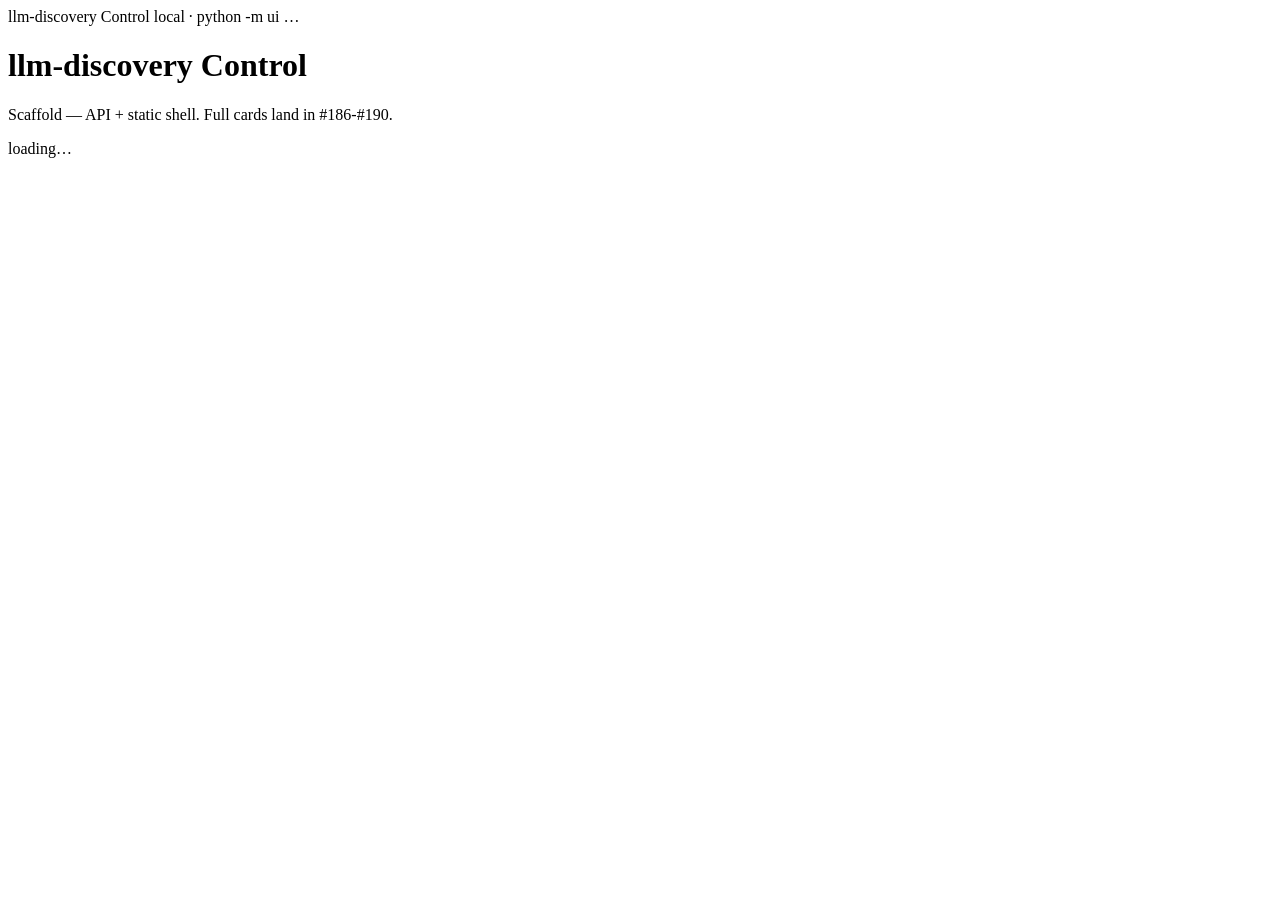
==== ui/static/index.html @ 1bc2b7d0 "feat(ui): scaffold health + static + python -m ui launch (185)" ====
<!doctype html>
<html lang="en">
<head>
<meta charset="utf-8" />
<meta name="viewport" content="width=device-width,initial-scale=1" />
<title>llm-discovery Control</title>
<link rel="stylesheet" href="/static/style.css" />
</head>
<body>
<header class="bar">
  <span class="brand">llm-discovery Control</span>
  <span class="sub">local · python -m ui</span>
  <span class="right" id="health">…</span>
</header>
<main>
  <h1>llm-discovery Control</h1>
  <p class="muted">Scaffold — API + static shell. Full cards land in #186-#190.</p>
  <div id="status">loading…</div>
</main>
<script src="/static/app.js"></script>
</body>
</html>
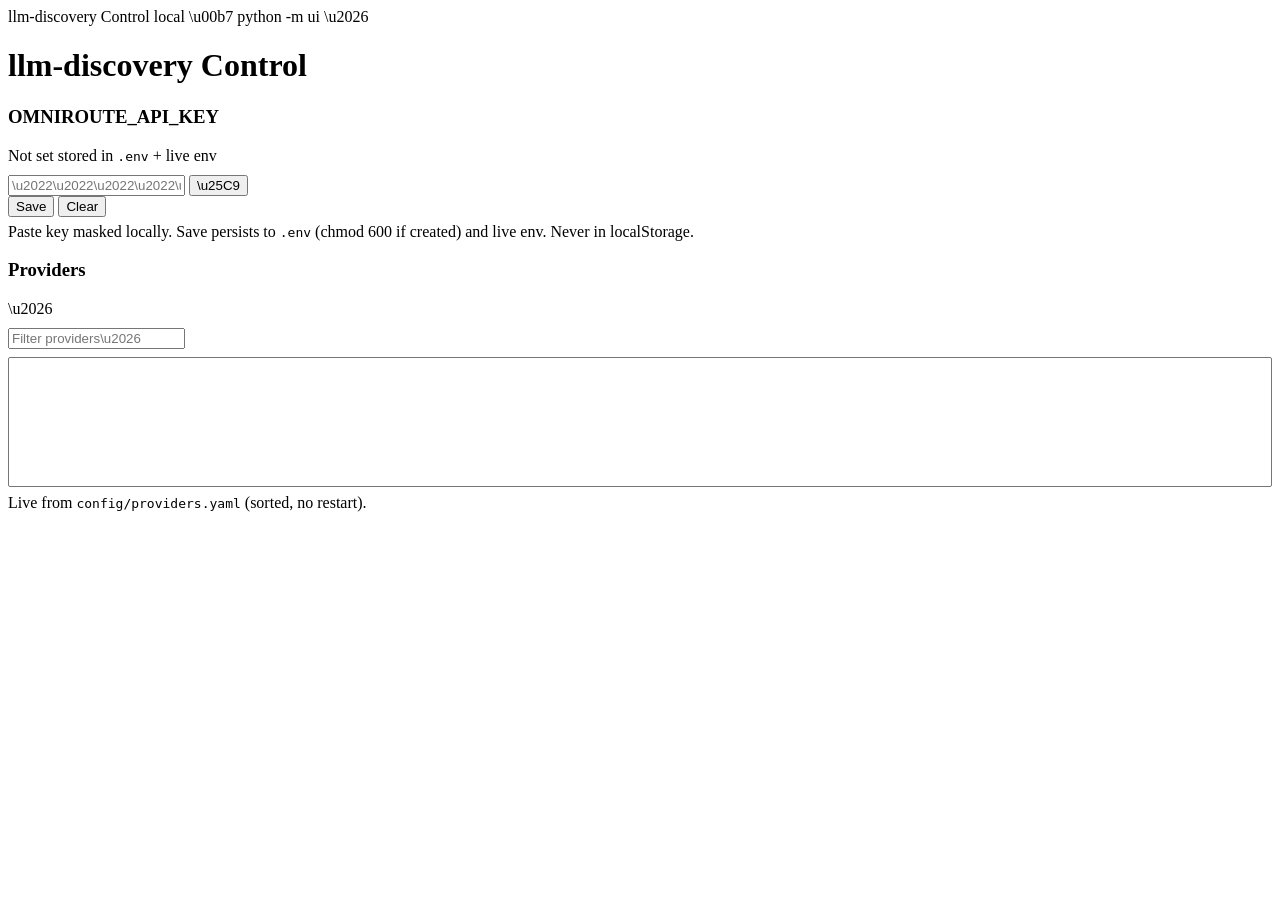
==== commit 2e0a0821: "feat(ui): key persist + live providers dropdown (186) - GET /api/providers live from config/provider" ====
--- a/ui/static/index.html
+++ b/ui/static/index.html
@@ -9,13 +9,42 @@
 <body>
 <header class="bar">
   <span class="brand">llm-discovery Control</span>
-  <span class="sub">local · python -m ui</span>
-  <span class="right" id="health">…</span>
+  <span class="sub">local \u00b7 python -m ui</span>
+  <span class="right" id="health">\u2026</span>
 </header>
 <main>
   <h1>llm-discovery Control</h1>
-  <p class="muted">Scaffold — API + static shell. Full cards land in #186-#190.</p>
-  <div id="status">loading…</div>
+  <!-- OMNIROUTE_API_KEY card (issue 186) -->
+  <section class="card" id="key-card" aria-labelledby="key-title">
+    <div class="card-head">
+      <h3 id="key-title">OMNIROUTE_API_KEY</h3>
+      <span id="key-badge" class="badge badge-gray">Not set</span>
+      <span class="hint" style="margin-left:auto">stored in <code class="mono">.env</code> + live env</span>
+    </div>
+    <div class="row" style="margin-top:10px">
+      <div class="input-wrap" style="flex:1;min-width:220px">
+        <input id="key-input" type="password" autocomplete="off" spellcheck="false" placeholder="\u2022\u2022\u2022\u2022\u2022\u2022\u2022\u2022***" aria-label="OMNIROUTE_API_KEY" />
+        <button id="eye-btn" class="icon-btn" type="button" aria-label="Toggle visibility" title="Show/hide">\u25C9</button>
+      </div>
+      <button id="save-btn" class="btn ok" type="button">Save</button>
+      <button id="clear-btn" class="btn ghost" type="button">Clear</button>
+    </div>
+    <div id="key-error" class="error" style="display:none" role="alert"></div>
+    <div class="hint" style="margin-top:6px">Paste key masked locally. Save persists to <code>.env</code> (chmod 600 if created) and live env. Never in localStorage.</div>
+  </section>
+
+  <!-- Live providers dropdown (issue 186) -->
+  <section class="card" id="providers-card" aria-labelledby="providers-title">
+    <div class="card-head">
+      <h3 id="providers-title">Providers</h3>
+      <span id="providers-count" class="badge muted">\u2026</span>
+    </div>
+    <input id="provider-filter" type="text" placeholder="Filter providers\u2026" aria-label="Filter providers" style="margin-top:10px" />
+    <select id="provider-select" size="8" style="margin-top:8px;width:100%" aria-label="Providers"></select>
+    <div class="hint" style="margin-top:6px">Live from <code>config/providers.yaml</code> (sorted, no restart).</div>
+  </section>
+
+  <div id="toast" style="position:fixed;bottom:18px;left:50%;transform:translateX(-50%);display:none;z-index:99"></div>
 </main>
 <script src="/static/app.js"></script>
 </body>
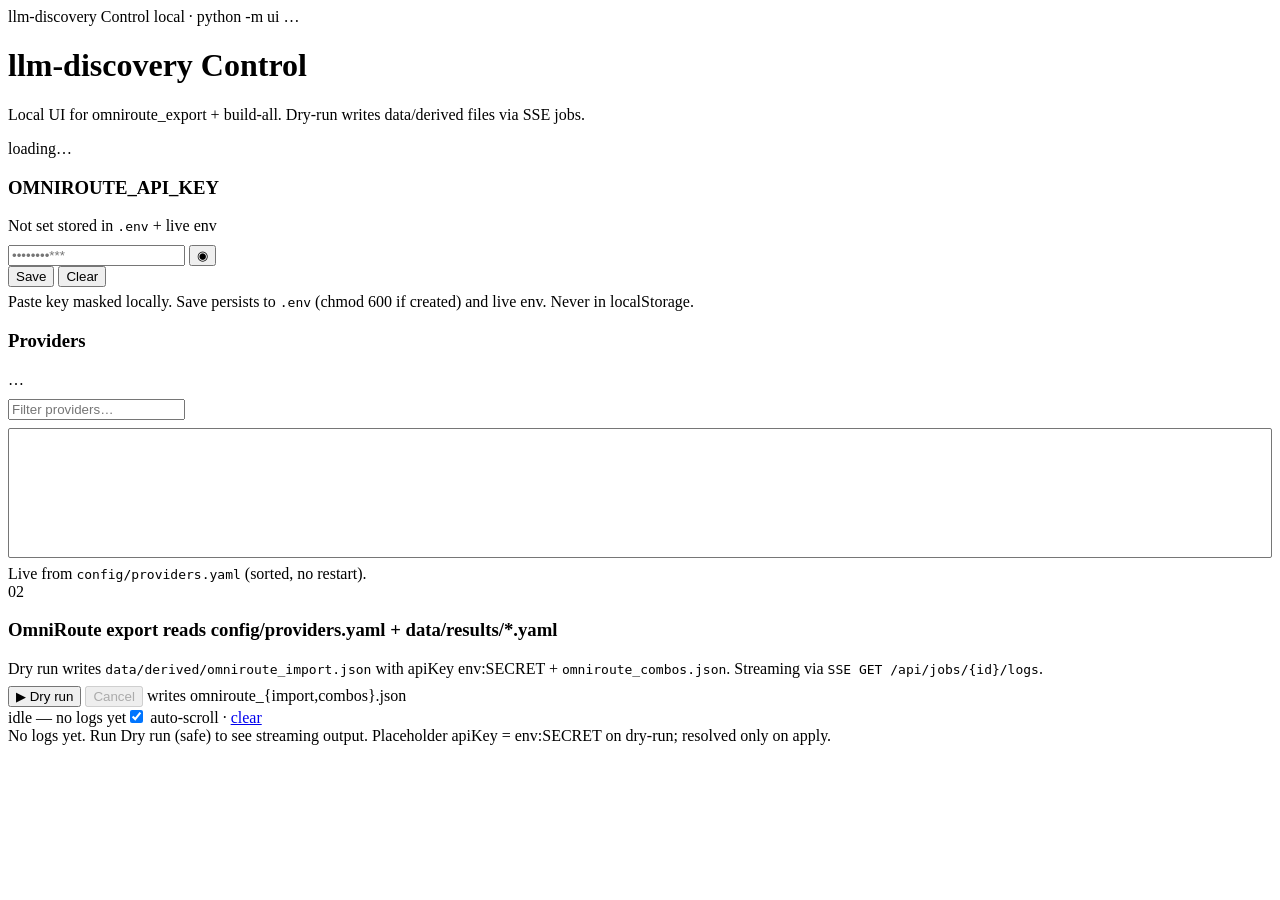
==== commit 8baba708: "feat(ui): SSE jobs + dry-run export + 5 log states (187) - thread-backed jobs (subprocess.Popen + Qu" ====
--- a/ui/static/index.html
+++ b/ui/static/index.html
@@ -9,12 +9,14 @@
 <body>
 <header class="bar">
   <span class="brand">llm-discovery Control</span>
-  <span class="sub">local \u00b7 python -m ui</span>
-  <span class="right" id="health">\u2026</span>
+  <span class="sub">local · python -m ui</span>
+  <span class="right" id="health">…</span>
 </header>
 <main>
   <h1>llm-discovery Control</h1>
-  <!-- OMNIROUTE_API_KEY card (issue 186) -->
+  <p class="muted">Local UI for omniroute_export + build-all. Dry-run writes data/derived files via SSE jobs.</p>
+  <div id="status" class="hint" style="margin-bottom:12px">loading…</div>
+  <!-- OMNIROUTE_API_KEY card (186) -->
   <section class="card" id="key-card" aria-labelledby="key-title">
     <div class="card-head">
       <h3 id="key-title">OMNIROUTE_API_KEY</h3>
@@ -23,8 +25,8 @@
     </div>
     <div class="row" style="margin-top:10px">
       <div class="input-wrap" style="flex:1;min-width:220px">
-        <input id="key-input" type="password" autocomplete="off" spellcheck="false" placeholder="\u2022\u2022\u2022\u2022\u2022\u2022\u2022\u2022***" aria-label="OMNIROUTE_API_KEY" />
-        <button id="eye-btn" class="icon-btn" type="button" aria-label="Toggle visibility" title="Show/hide">\u25C9</button>
+        <input id="key-input" type="password" autocomplete="off" spellcheck="false" placeholder="••••••••***" aria-label="OMNIROUTE_API_KEY" />
+        <button id="eye-btn" class="icon-btn" type="button" aria-label="Toggle visibility" title="Show/hide">◉</button>
       </div>
       <button id="save-btn" class="btn ok" type="button">Save</button>
       <button id="clear-btn" class="btn ghost" type="button">Clear</button>
@@ -33,17 +35,29 @@
     <div class="hint" style="margin-top:6px">Paste key masked locally. Save persists to <code>.env</code> (chmod 600 if created) and live env. Never in localStorage.</div>
   </section>
 
-  <!-- Live providers dropdown (issue 186) -->
+  <!-- Live providers dropdown (186) -->
   <section class="card" id="providers-card" aria-labelledby="providers-title">
     <div class="card-head">
       <h3 id="providers-title">Providers</h3>
-      <span id="providers-count" class="badge muted">\u2026</span>
+      <span id="providers-count" class="badge muted">…</span>
     </div>
-    <input id="provider-filter" type="text" placeholder="Filter providers\u2026" aria-label="Filter providers" style="margin-top:10px" />
+    <input id="provider-filter" type="text" placeholder="Filter providers…" aria-label="Filter providers" style="margin-top:10px" />
     <select id="provider-select" size="8" style="margin-top:8px;width:100%" aria-label="Providers"></select>
     <div class="hint" style="margin-top:6px">Live from <code>config/providers.yaml</code> (sorted, no restart).</div>
   </section>
 
+  <!-- Export dry-run card (187) -->
+  <div class="card accent-amber" id="card-export">
+    <div class="card-head"><span class="eyebrow">02</span><h3>OmniRoute export <span>reads config/providers.yaml + data/results/*.yaml</span></h3></div>
+    <div class="hint">Dry run writes <code>data/derived/omniroute_import.json</code> with apiKey env:SECRET + <code>omniroute_combos.json</code>. Streaming via <code>SSE GET /api/jobs/{id}/logs</code>.</div>
+    <div class="row" style="margin-top:8px">
+      <button class="btn ok" id="dryBtn">▶ Dry run</button>
+      <button class="btn ghost" id="cancelExportBtn" disabled>Cancel</button>
+      <span class="badge muted">writes <span class="mono">omniroute_{import,combos}.json</span></span>
+    </div>
+    <div class="statebar"><span id="exportDot" class="dot"></span><span id="exportState" class="hint" style="margin:0">idle — no logs yet</span><span style="margin-left:auto" class="hint"><label><input type="checkbox" id="exportAutoScroll" checked> auto-scroll</label> · <a href="#" id="exportClear">clear</a></span></div>
+    <div id="exportLog" class="log empty">No logs yet. Run Dry run (safe) to see streaming output. Placeholder apiKey = env:SECRET on dry-run; resolved only on apply.</div>
+  </div>
   <div id="toast" style="position:fixed;bottom:18px;left:50%;transform:translateX(-50%);display:none;z-index:99"></div>
 </main>
 <script src="/static/app.js"></script>
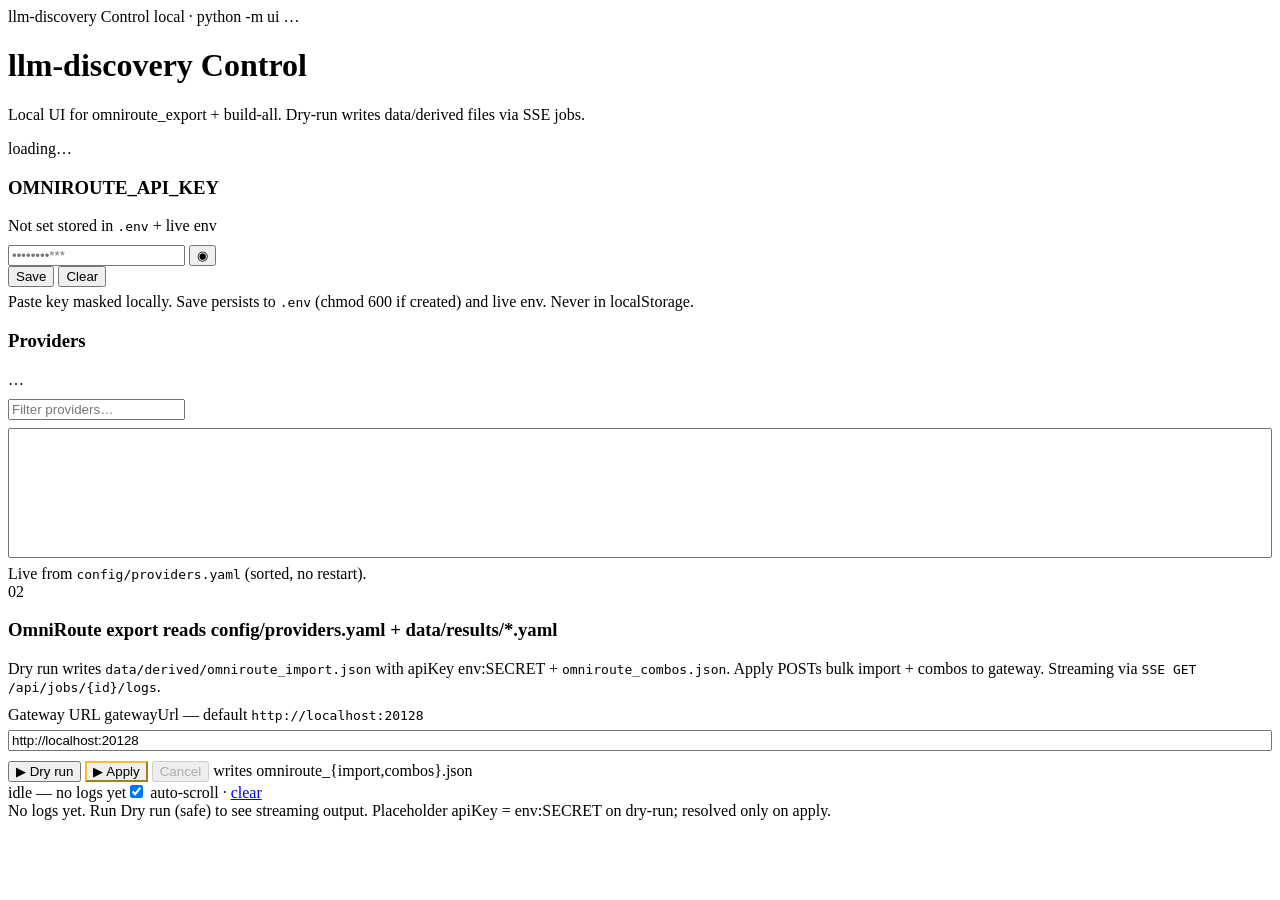
==== commit cda33111: "feat(ui): Apply confirm + gateway http(s) validate + secret redact (188) Gateway URL defaults http:/" ====
--- a/ui/static/index.html
+++ b/ui/static/index.html
@@ -46,20 +46,43 @@
     <div class="hint" style="margin-top:6px">Live from <code>config/providers.yaml</code> (sorted, no restart).</div>
   </section>
 
-  <!-- Export dry-run card (187) -->
+  <!-- Export card (187+188): dry-run + apply with gateway confirm -->
   <div class="card accent-amber" id="card-export">
     <div class="card-head"><span class="eyebrow">02</span><h3>OmniRoute export <span>reads config/providers.yaml + data/results/*.yaml</span></h3></div>
-    <div class="hint">Dry run writes <code>data/derived/omniroute_import.json</code> with apiKey env:SECRET + <code>omniroute_combos.json</code>. Streaming via <code>SSE GET /api/jobs/{id}/logs</code>.</div>
-    <div class="row" style="margin-top:8px">
+    <div class="hint">Dry run writes <code>data/derived/omniroute_import.json</code> with apiKey env:SECRET + <code>omniroute_combos.json</code>. Apply POSTs bulk import + combos to gateway. Streaming via <code>SSE GET /api/jobs/{id}/logs</code>.</div>
+    <div class="row" style="margin-top:10px; align-items:end">
+      <label style="flex:1; min-width:260px; display:flex; flex-direction:column; gap:6px">
+        <span class="hint" style="margin:0">Gateway URL <span class="mono">gatewayUrl</span> — default <code class="mono">http://localhost:20128</code></span>
+        <input id="gateway-input" type="text" placeholder="http://localhost:20128" value="http://localhost:20128" spellcheck="false" autocomplete="off" aria-label="Gateway URL" />
+        <span id="gateway-error" class="error" style="display:none" role="alert"></span>
+      </label>
+    </div>
+    <div class="row" style="margin-top:10px">
       <button class="btn ok" id="dryBtn">▶ Dry run</button>
+      <button class="btn ok" id="applyBtn" style="border-color:#fbbf24">▶ Apply</button>
       <button class="btn ghost" id="cancelExportBtn" disabled>Cancel</button>
       <span class="badge muted">writes <span class="mono">omniroute_{import,combos}.json</span></span>
     </div>
     <div class="statebar"><span id="exportDot" class="dot"></span><span id="exportState" class="hint" style="margin:0">idle — no logs yet</span><span style="margin-left:auto" class="hint"><label><input type="checkbox" id="exportAutoScroll" checked> auto-scroll</label> · <a href="#" id="exportClear">clear</a></span></div>
     <div id="exportLog" class="log empty">No logs yet. Run Dry run (safe) to see streaming output. Placeholder apiKey = env:SECRET on dry-run; resolved only on apply.</div>
   </div>
+
+  <!-- Apply confirm modal (188) -->
+  <div id="apply-modal" role="dialog" aria-modal="true" aria-labelledby="apply-modal-title" style="display:none; position:fixed; inset:0; z-index:200; align-items:center; justify-content:center">
+    <div id="apply-modal-backdrop" style="position:absolute; inset:0; background:rgba(15,23,42,0.5)"></div>
+    <div style="position:relative; background:#fff; border:1px solid #e2e8f0; border-radius:16px; padding:20px; max-width:520px; width:calc(100% - 32px); box-shadow:0 16px 48px rgba(15,23,42,0.2)">
+      <h3 id="apply-modal-title" style="margin:0 0 8px; font-size:16px; font-weight:700">Confirm Apply</h3>
+      <p class="hint" style="margin:0 0 8px">Yes, apply — POST bulk import + combos to URL, idempotent</p>
+      <p style="margin:0 0 12px; font:13px ui-monospace, monospace; background:#f8fafc; border:1px solid #e2e8f0; border-radius:8px; padding:8px 10px; word-break:break-all" id="apply-modal-url">http://localhost:20128</p>
+      <p class="hint" style="margin:0 0 14px">This will POST to <code class="mono">/api/export/apply</code> and stream logs. Dry-run needs no URL.</p>
+      <div class="row" style="justify-content:flex-end">
+        <button class="btn ghost" id="apply-cancel-btn" type="button">Cancel</button>
+        <button class="btn ok" id="apply-confirm-btn" type="button">Yes, apply — POST bulk import + combos to URL, idempotent</button>
+      </div>
+    </div>
+  </div>
   <div id="toast" style="position:fixed;bottom:18px;left:50%;transform:translateX(-50%);display:none;z-index:99"></div>
 </main>
 <script src="/static/app.js"></script>
 </body>
-</html>
+</html>
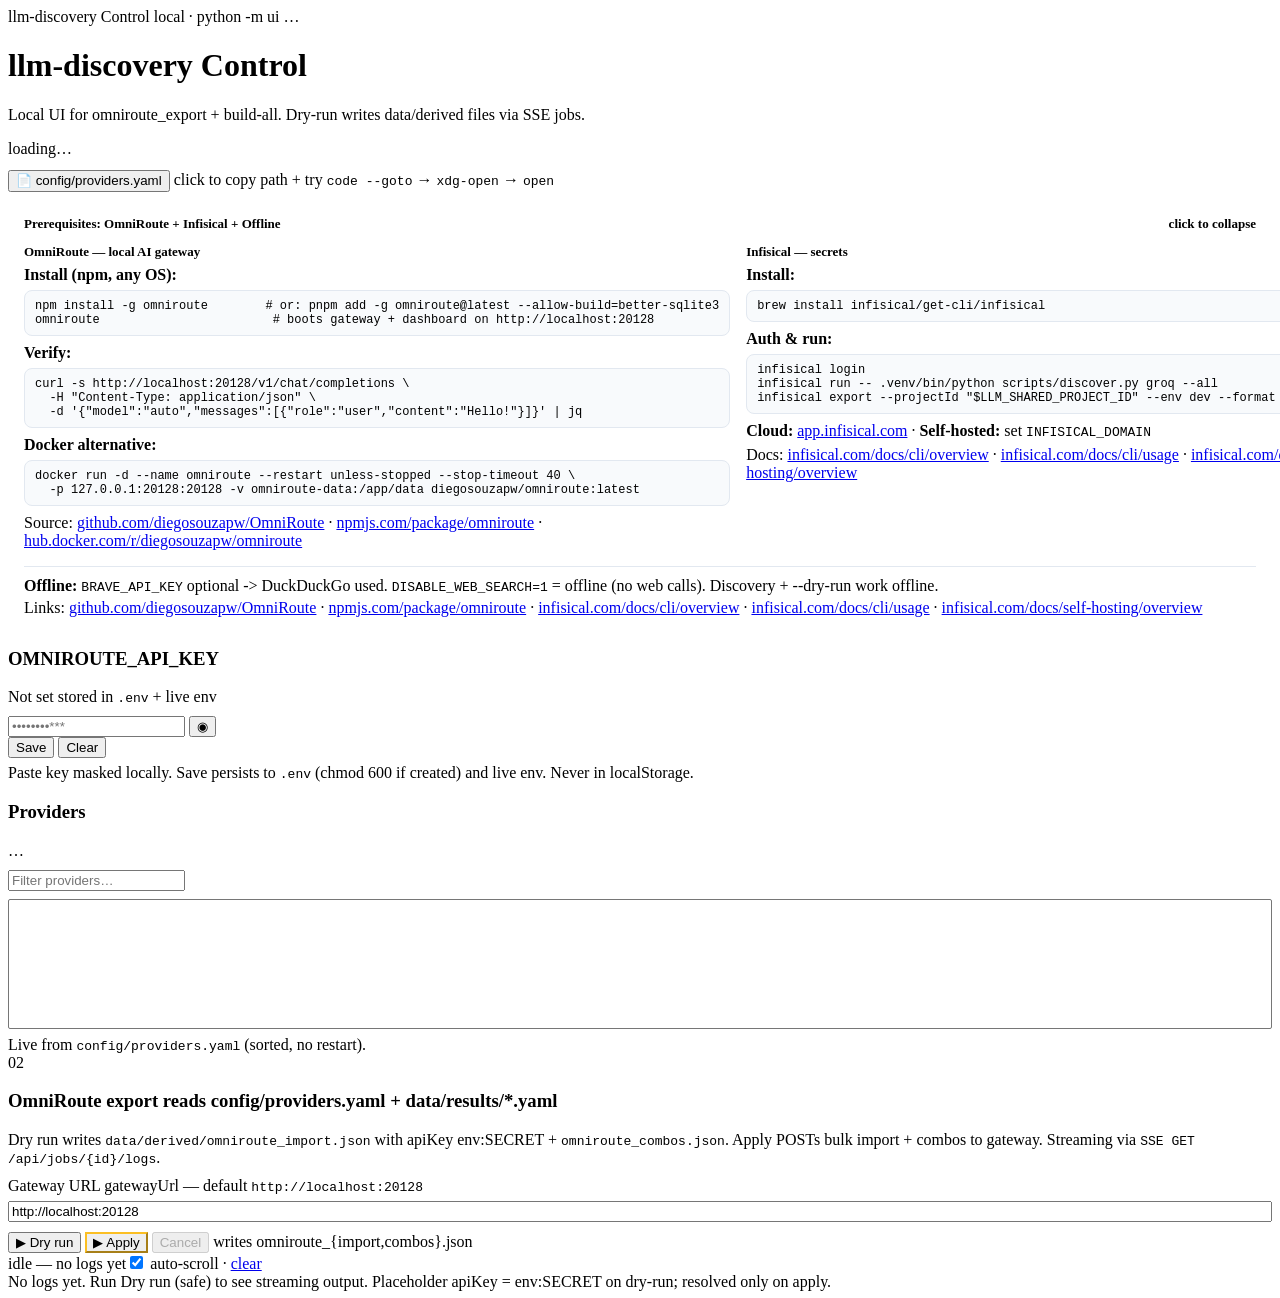
==== commit 839b56cc: "feat(ui): File icon open providers.yaml + prereq guide (190) File icon document button mono config/p" ====
--- a/ui/static/index.html
+++ b/ui/static/index.html
@@ -16,6 +16,49 @@
   <h1>llm-discovery Control</h1>
   <p class="muted">Local UI for omniroute_export + build-all. Dry-run writes data/derived files via SSE jobs.</p>
   <div id="status" class="hint" style="margin-bottom:12px">loading…</div>
+
+  <!-- File icon: config/providers.yaml (190) -->
+  <div class="row" style="margin:8px 0 12px; align-items:center">
+    <button class="btn ghost" id="open-config-btn" type="button" title="Copy path + open in editor (code --goto → xdg-open → open)"><span style="font:600 13px ui-monospace,monospace">📄</span> <span class="mono">config/providers.yaml</span></button>
+    <span class="hint">click to copy path + try <code class="mono">code --goto</code> → <code class="mono">xdg-open</code> → <code class="mono">open</code></span>
+    <a id="open-config-link" class="hint" href="#" style="display:none; margin-left:8px" target="_blank" rel="noopener">open file://</a>
+  </div>
+
+  <!-- Prerequisites guide (190) — verbatim from docs/research/issue-181-omni-infi-guide.md -->
+  <details id="guide-details" open class="card" style="padding:12px 16px">
+    <summary style="cursor:pointer; font-weight:700; font-size:13px; display:flex; gap:8px; align-items:center">Prerequisites: OmniRoute + Infisical + Offline <span class="badge muted" style="margin-left:auto">click to collapse</span></summary>
+    <div style="display:grid; grid-template-columns:1fr 1fr; gap:16px; margin-top:12px">
+      <div>
+        <h4 style="margin:0 0 6px; font-size:13px">OmniRoute — local AI gateway</h4>
+        <div class="hint" style="margin:0 0 6px"><b>Install (npm, any OS):</b></div>
+        <pre style="font:12px ui-monospace,monospace; background:#f8fafc; border:1px solid #e2e8f0; border-radius:8px; padding:8px 10px; overflow:auto; margin:0 0 8px">npm install -g omniroute        # or: pnpm add -g omniroute@latest --allow-build=better-sqlite3
+omniroute                        # boots gateway + dashboard on http://localhost:20128</pre>
+        <div class="hint" style="margin:0 0 6px"><b>Verify:</b></div>
+        <pre style="font:12px ui-monospace,monospace; background:#f8fafc; border:1px solid #e2e8f0; border-radius:8px; padding:8px 10px; overflow:auto; margin:0 0 8px">curl -s http://localhost:20128/v1/chat/completions \
+  -H "Content-Type: application/json" \
+  -d '{"model":"auto","messages":[{"role":"user","content":"Hello!"}]}' | jq</pre>
+        <div class="hint" style="margin:0 0 6px"><b>Docker alternative:</b></div>
+        <pre style="font:12px ui-monospace,monospace; background:#f8fafc; border:1px solid #e2e8f0; border-radius:8px; padding:8px 10px; overflow:auto; margin:0 0 8px">docker run -d --name omniroute --restart unless-stopped --stop-timeout 40 \
+  -p 127.0.0.1:20128:20128 -v omniroute-data:/app/data diegosouzapw/omniroute:latest</pre>
+        <div class="hint" style="margin:0 0 4px">Source: <a href="https://github.com/diegosouzapw/OmniRoute" target="_blank" rel="noopener">github.com/diegosouzapw/OmniRoute</a> · <a href="https://www.npmjs.com/package/omniroute" target="_blank" rel="noopener">npmjs.com/package/omniroute</a> · <a href="https://hub.docker.com/r/diegosouzapw/omniroute" target="_blank" rel="noopener">hub.docker.com/r/diegosouzapw/omniroute</a></div>
+      </div>
+      <div>
+        <h4 style="margin:0 0 6px; font-size:13px">Infisical — secrets</h4>
+        <div class="hint" style="margin:0 0 6px"><b>Install:</b></div>
+        <pre style="font:12px ui-monospace,monospace; background:#f8fafc; border:1px solid #e2e8f0; border-radius:8px; padding:8px 10px; overflow:auto; margin:0 0 8px">brew install infisical/get-cli/infisical</pre>
+        <div class="hint" style="margin:0 0 6px"><b>Auth &amp; run:</b></div>
+        <pre style="font:12px ui-monospace,monospace; background:#f8fafc; border:1px solid #e2e8f0; border-radius:8px; padding:8px 10px; overflow:auto; margin:0 0 8px">infisical login
+infisical run -- .venv/bin/python scripts/discover.py groq --all
+infisical export --projectId "$LLM_SHARED_PROJECT_ID" --env dev --format json | jq length</pre>
+        <div class="hint" style="margin:0 0 6px"><b>Cloud:</b> <a href="https://app.infisical.com" target="_blank" rel="noopener">app.infisical.com</a> · <b>Self-hosted:</b> set <code class="mono">INFISICAL_DOMAIN</code></div>
+        <div class="hint" style="margin:0 0 4px">Docs: <a href="https://infisical.com/docs/cli/overview" target="_blank" rel="noopener">infisical.com/docs/cli/overview</a> · <a href="https://infisical.com/docs/cli/usage" target="_blank" rel="noopener">infisical.com/docs/cli/usage</a> · <a href="https://infisical.com/docs/self-hosting/overview" target="_blank" rel="noopener">infisical.com/docs/self-hosting/overview</a></div>
+      </div>
+    </div>
+    <div style="margin-top:12px; padding-top:10px; border-top:1px solid #e2e8f0">
+      <div class="hint" style="margin:0"><b>Offline:</b> <code class="mono">BRAVE_API_KEY</code> optional -&gt; DuckDuckGo used. <code class="mono">DISABLE_WEB_SEARCH=1</code> = offline (no web calls). Discovery + --dry-run work offline.</div>
+      <div class="hint" style="margin:4px 0 0">Links: <a href="https://github.com/diegosouzapw/OmniRoute" target="_blank" rel="noopener">github.com/diegosouzapw/OmniRoute</a> · <a href="https://www.npmjs.com/package/omniroute" target="_blank" rel="noopener">npmjs.com/package/omniroute</a> · <a href="https://infisical.com/docs/cli/overview" target="_blank" rel="noopener">infisical.com/docs/cli/overview</a> · <a href="https://infisical.com/docs/cli/usage" target="_blank" rel="noopener">infisical.com/docs/cli/usage</a> · <a href="https://infisical.com/docs/self-hosting/overview" target="_blank" rel="noopener">infisical.com/docs/self-hosting/overview</a></div>
+    </div>
+  </details>
   <!-- OMNIROUTE_API_KEY card (186) -->
   <section class="card" id="key-card" aria-labelledby="key-title">
     <div class="card-head">
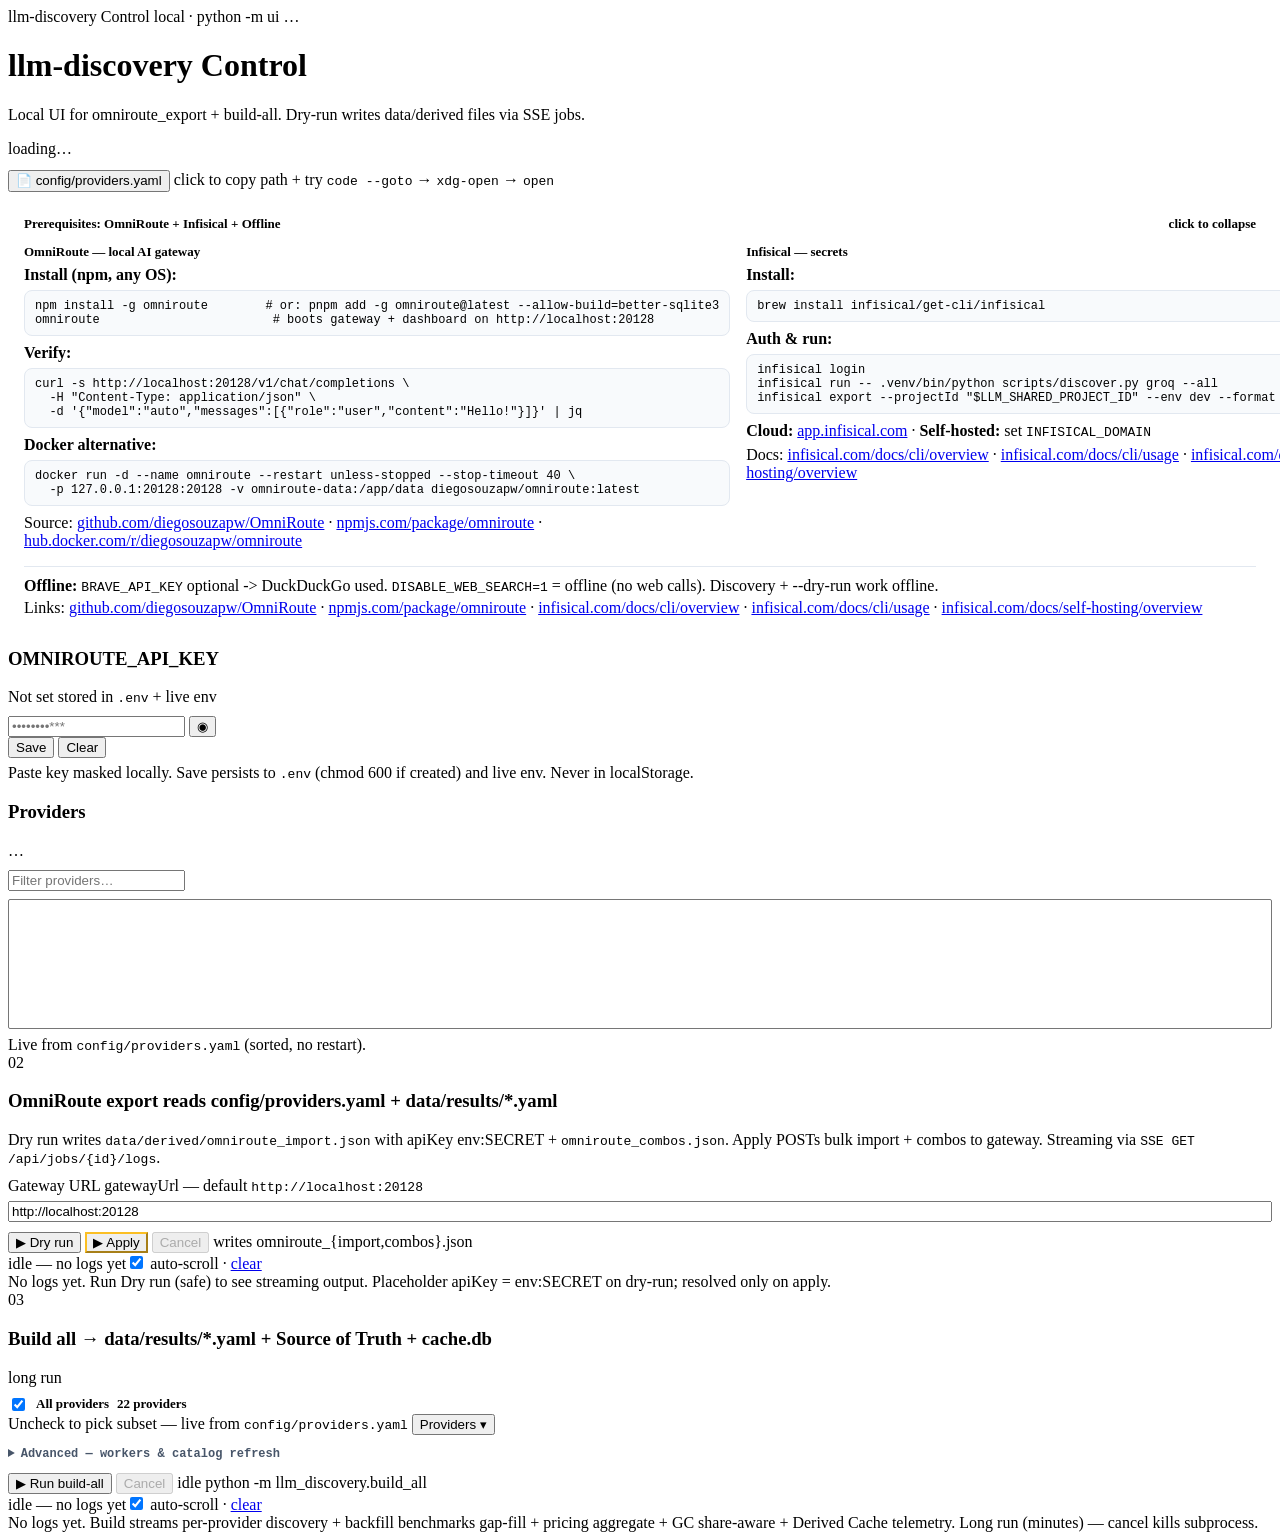
==== commit 974e55d6: "feat(build): All/multi + advanced flags + 409 guard + SSE build log (189) - POST /api/build {provide" ====
--- a/ui/static/index.html
+++ b/ui/static/index.html
@@ -110,6 +110,39 @@
     <div id="exportLog" class="log empty">No logs yet. Run Dry run (safe) to see streaming output. Placeholder apiKey = env:SECRET on dry-run; resolved only on apply.</div>
   </div>
 
+  <!-- Build card (189): All/multi + advanced flags + 409 guard -->
+  <div class="card accent-slate" id="card-build">
+    <div class="card-head"><span class="eyebrow">03</span><h3>Build all <span>→ data/results/*.yaml + Source of Truth + cache.db</span></h3><span class="badge muted" style="margin-left:auto">long run</span></div>
+    <div class="row" style="margin-top:8px">
+      <label style="display:flex;gap:8px;align-items:center;font-size:13px;font-weight:600"><input type="checkbox" id="allProv" checked> All providers <span class="badge muted" id="allBadge">22 providers</span></label>
+      <span class="hint" style="margin:0">Uncheck to pick subset — live from <code>config/providers.yaml</code></span>
+      <button class="btn ghost" id="toggleProvList" type="button" style="margin-left:auto">Providers ▾</button>
+    </div>
+    <div id="provWrap" style="display:none;margin-top:10px">
+      <input id="provSearch" class="input" placeholder="Filter providers… (e.g. groq)" style="margin-bottom:8px" />
+      <div id="provList" class="select" style="border:1px solid #e2e8f0;border-radius:8px;max-height:180px;overflow:auto;padding:6px;background:#fff"></div>
+      <div id="buildChips" style="display:flex;gap:6px;flex-wrap:wrap;margin-top:8px"></div>
+      <div class="hint" id="provHint" style="margin-top:6px">All checked = no filter (all 22). Subset = <code>--providers groq kilo_ai ...</code> <span class="chip" style="display:none">chip</span></div>
+    </div>
+    <details style="margin-top:12px">
+      <summary style="cursor:pointer;font:600 12px ui-monospace,monospace;color:#475569">Advanced — workers &amp; catalog refresh</summary>
+      <div style="display:grid;grid-template-columns:1fr 1fr;gap:12px;margin-top:10px">
+        <label style="font-size:13px">Workers per provider <input id="workers" type="number" min="1" max="32" value="8" class="input" style="min-width:0" /> <span class="hint">default 8</span></label>
+        <label style="font-size:13px">Catalog max age (days) <input id="catalogAge" type="number" min="0" value="28" class="input" style="min-width:0" /> <span class="hint">0 disables</span></label>
+      </div>
+      <label style="font-size:13px;display:flex;gap:8px;align-items:center;margin-top:10px"><input type="checkbox" id="noRefresh" /> <code>--no-catalog-refresh</code> <span class="hint">offline builds</span></label>
+    </details>
+    <div id="build-error" class="error" style="display:none" role="alert"></div>
+    <div class="row" style="margin-top:12px">
+      <button class="btn ok" id="buildBtn">▶ Run build-all</button>
+      <button class="btn ghost" id="cancelBuildBtn" disabled>Cancel</button>
+      <span id="buildBadge" class="badge muted">idle</span>
+      <span class="hint" style="margin-left:auto"><span class="mono">python -m llm_discovery.build_all</span></span>
+    </div>
+    <div class="statebar"><span id="buildDot" class="dot"></span><span id="buildState" class="hint" style="margin:0">idle — no logs yet</span><span style="margin-left:auto" class="hint"><label><input type="checkbox" id="buildAutoScroll" checked> auto-scroll</label> · <a href="#" id="buildClear">clear</a></span></div>
+    <div id="buildLog" class="log empty">No logs yet. Build streams per-provider discovery + backfill benchmarks gap-fill + pricing aggregate + GC share-aware + Derived Cache telemetry. Long run (minutes) — cancel kills subprocess.</div>
+  </div>
+
   <!-- Apply confirm modal (188) -->
   <div id="apply-modal" role="dialog" aria-modal="true" aria-labelledby="apply-modal-title" style="display:none; position:fixed; inset:0; z-index:200; align-items:center; justify-content:center">
     <div id="apply-modal-backdrop" style="position:absolute; inset:0; background:rgba(15,23,42,0.5)"></div>
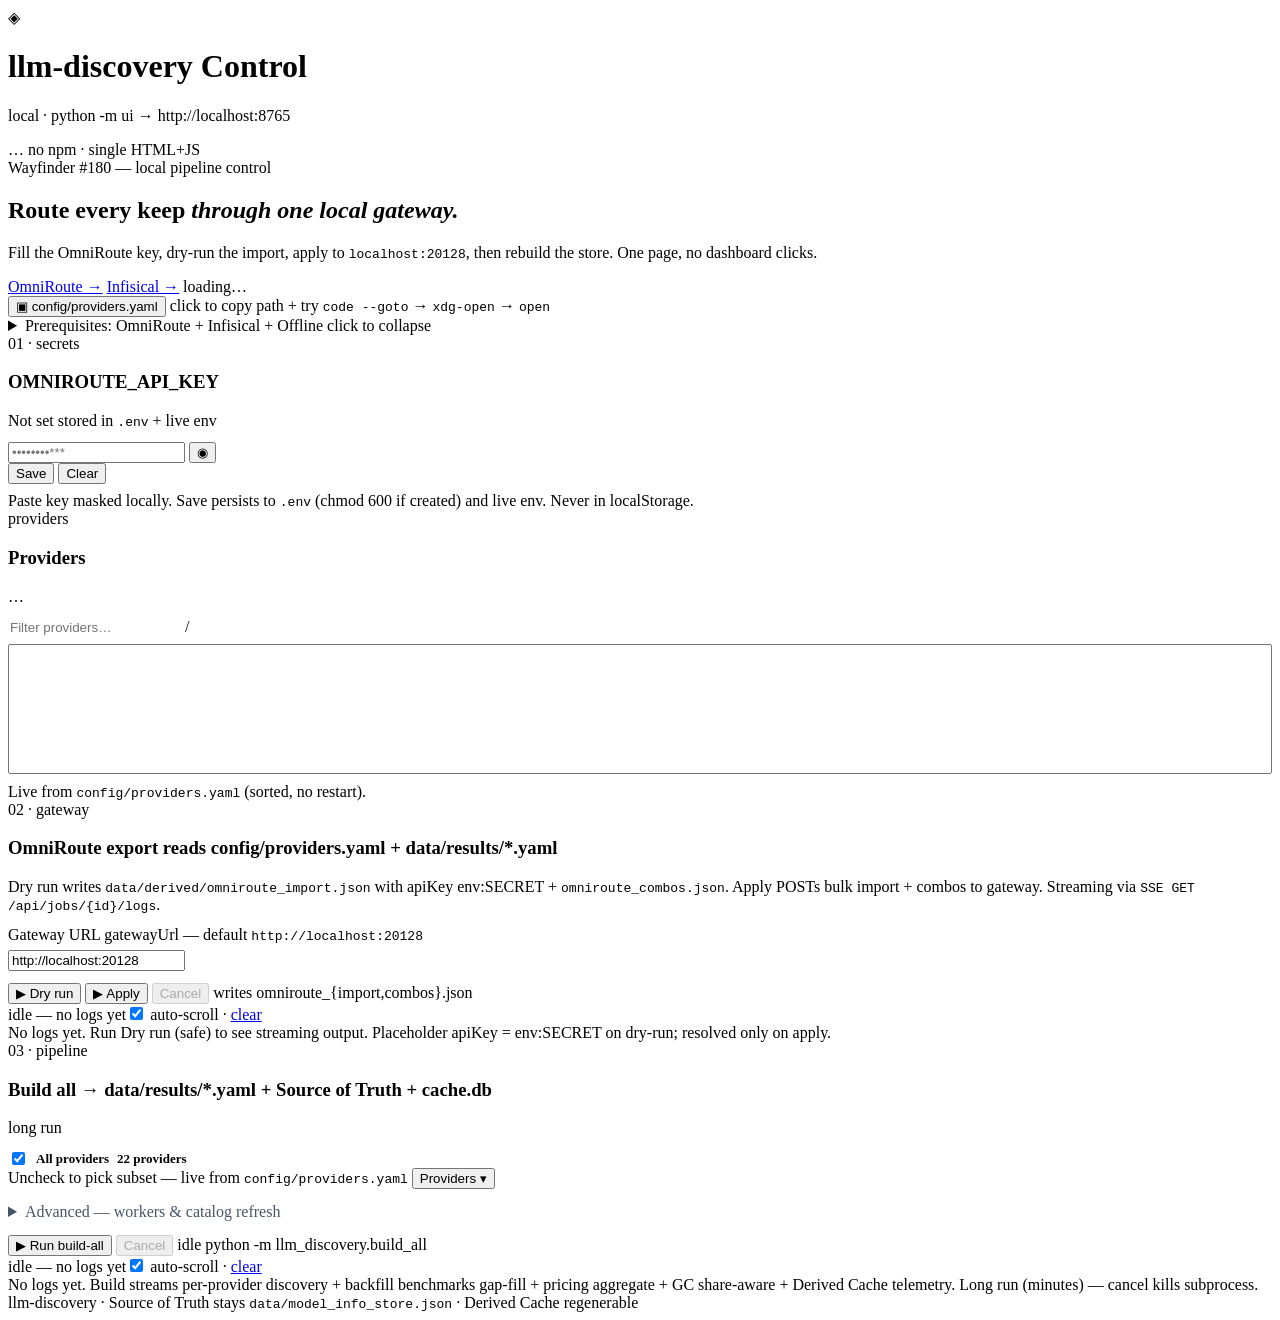
==== commit 5181c80f: "feat(ui): polish control page — hero + sticky header + field affordance + log 280px (189+190 intact)" ====
--- a/ui/static/index.html
+++ b/ui/static/index.html
@@ -4,105 +4,137 @@
 <meta charset="utf-8" />
 <meta name="viewport" content="width=device-width,initial-scale=1" />
 <title>llm-discovery Control</title>
+<link rel="preconnect" href="https://fonts.googleapis.com">
+<link href="https://fonts.googleapis.com/css2?family=Inter:wght@400;500;600;700&family=JetBrains+Mono:wght@400;500&display=swap" rel="stylesheet">
 <link rel="stylesheet" href="/static/style.css" />
 </head>
 <body>
-<header class="bar">
-  <span class="brand">llm-discovery Control</span>
-  <span class="sub">local · python -m ui</span>
-  <span class="right" id="health">…</span>
+<header class="site-header">
+  <div class="header-inner">
+    <div class="brand">
+      <div class="mark">◈</div>
+      <div>
+        <h1>llm-discovery Control</h1>
+        <p>local · python -m ui → http://localhost:8765</p>
+      </div>
+    </div>
+    <div class="header-meta">
+      <span class="pill mono" id="health">…</span>
+      <span class="pill">no npm · single HTML+JS</span>
+    </div>
+  </div>
 </header>
-<main>
-  <h1>llm-discovery Control</h1>
-  <p class="muted">Local UI for omniroute_export + build-all. Dry-run writes data/derived files via SSE jobs.</p>
-  <div id="status" class="hint" style="margin-bottom:12px">loading…</div>
-
-  <!-- File icon: config/providers.yaml (190) -->
-  <div class="row" style="margin:8px 0 12px; align-items:center">
-    <button class="btn ghost" id="open-config-btn" type="button" title="Copy path + open in editor (code --goto → xdg-open → open)"><span style="font:600 13px ui-monospace,monospace">📄</span> <span class="mono">config/providers.yaml</span></button>
+<div class="wrap">
+  <div class="hero">
+    <div>
+      <div class="eyebrow">Wayfinder #180 — local pipeline control</div>
+      <h2>Route every keep <em>through one local gateway.</em></h2>
+      <p>Fill the OmniRoute key, dry-run the import, apply to <code>localhost:20128</code>, then rebuild the store. One page, no dashboard clicks.</p>
+    </div>
+    <div class="hero-actions">
+      <a class="btn ghost" href="https://github.com/diegosouzapw/OmniRoute" target="_blank" rel="noopener">OmniRoute →</a>
+      <a class="btn ghost" href="https://infisical.com/docs/cli/overview" target="_blank" rel="noopener">Infisical →</a>
+      <span class="badge muted" id="status" style="align-self:center">loading…</span>
+    </div>
+  </div>
+
+  <!-- File row: config/providers.yaml (190) -->
+  <div class="filebar">
+    <button class="btn ghost" id="open-config-btn" type="button" title="Copy path + open in editor (code --goto → xdg-open → open)"><span style="font:600 13px var(--mono)">▣</span> <span class="mono">config/providers.yaml</span></button>
     <span class="hint">click to copy path + try <code class="mono">code --goto</code> → <code class="mono">xdg-open</code> → <code class="mono">open</code></span>
-    <a id="open-config-link" class="hint" href="#" style="display:none; margin-left:8px" target="_blank" rel="noopener">open file://</a>
+    <a id="open-config-link" class="hint" href="#" style="display:none; margin-left:auto" target="_blank" rel="noopener">open file://</a>
   </div>
 
   <!-- Prerequisites guide (190) — verbatim from docs/research/issue-181-omni-infi-guide.md -->
-  <details id="guide-details" open class="card" style="padding:12px 16px">
-    <summary style="cursor:pointer; font-weight:700; font-size:13px; display:flex; gap:8px; align-items:center">Prerequisites: OmniRoute + Infisical + Offline <span class="badge muted" style="margin-left:auto">click to collapse</span></summary>
+  <details id="guide-details" class="guide">
+    <summary><span>Prerequisites: OmniRoute + Infisical + Offline</span> <span class="badge muted" style="margin-left:auto">click to collapse</span></summary>
     <div style="display:grid; grid-template-columns:1fr 1fr; gap:16px; margin-top:12px">
       <div>
         <h4 style="margin:0 0 6px; font-size:13px">OmniRoute — local AI gateway</h4>
         <div class="hint" style="margin:0 0 6px"><b>Install (npm, any OS):</b></div>
-        <pre style="font:12px ui-monospace,monospace; background:#f8fafc; border:1px solid #e2e8f0; border-radius:8px; padding:8px 10px; overflow:auto; margin:0 0 8px">npm install -g omniroute        # or: pnpm add -g omniroute@latest --allow-build=better-sqlite3
+        <pre>npm install -g omniroute        # or: pnpm add -g omniroute@latest --allow-build=better-sqlite3
 omniroute                        # boots gateway + dashboard on http://localhost:20128</pre>
         <div class="hint" style="margin:0 0 6px"><b>Verify:</b></div>
-        <pre style="font:12px ui-monospace,monospace; background:#f8fafc; border:1px solid #e2e8f0; border-radius:8px; padding:8px 10px; overflow:auto; margin:0 0 8px">curl -s http://localhost:20128/v1/chat/completions \
+        <pre>curl -s http://localhost:20128/v1/chat/completions \
   -H "Content-Type: application/json" \
   -d '{"model":"auto","messages":[{"role":"user","content":"Hello!"}]}' | jq</pre>
         <div class="hint" style="margin:0 0 6px"><b>Docker alternative:</b></div>
-        <pre style="font:12px ui-monospace,monospace; background:#f8fafc; border:1px solid #e2e8f0; border-radius:8px; padding:8px 10px; overflow:auto; margin:0 0 8px">docker run -d --name omniroute --restart unless-stopped --stop-timeout 40 \
+        <pre>docker run -d --name omniroute --restart unless-stopped --stop-timeout 40 \
   -p 127.0.0.1:20128:20128 -v omniroute-data:/app/data diegosouzapw/omniroute:latest</pre>
         <div class="hint" style="margin:0 0 4px">Source: <a href="https://github.com/diegosouzapw/OmniRoute" target="_blank" rel="noopener">github.com/diegosouzapw/OmniRoute</a> · <a href="https://www.npmjs.com/package/omniroute" target="_blank" rel="noopener">npmjs.com/package/omniroute</a> · <a href="https://hub.docker.com/r/diegosouzapw/omniroute" target="_blank" rel="noopener">hub.docker.com/r/diegosouzapw/omniroute</a></div>
       </div>
       <div>
         <h4 style="margin:0 0 6px; font-size:13px">Infisical — secrets</h4>
         <div class="hint" style="margin:0 0 6px"><b>Install:</b></div>
-        <pre style="font:12px ui-monospace,monospace; background:#f8fafc; border:1px solid #e2e8f0; border-radius:8px; padding:8px 10px; overflow:auto; margin:0 0 8px">brew install infisical/get-cli/infisical</pre>
+        <pre>brew install infisical/get-cli/infisical</pre>
         <div class="hint" style="margin:0 0 6px"><b>Auth &amp; run:</b></div>
-        <pre style="font:12px ui-monospace,monospace; background:#f8fafc; border:1px solid #e2e8f0; border-radius:8px; padding:8px 10px; overflow:auto; margin:0 0 8px">infisical login
+        <pre>infisical login
 infisical run -- .venv/bin/python scripts/discover.py groq --all
 infisical export --projectId "$LLM_SHARED_PROJECT_ID" --env dev --format json | jq length</pre>
         <div class="hint" style="margin:0 0 6px"><b>Cloud:</b> <a href="https://app.infisical.com" target="_blank" rel="noopener">app.infisical.com</a> · <b>Self-hosted:</b> set <code class="mono">INFISICAL_DOMAIN</code></div>
         <div class="hint" style="margin:0 0 4px">Docs: <a href="https://infisical.com/docs/cli/overview" target="_blank" rel="noopener">infisical.com/docs/cli/overview</a> · <a href="https://infisical.com/docs/cli/usage" target="_blank" rel="noopener">infisical.com/docs/cli/usage</a> · <a href="https://infisical.com/docs/self-hosting/overview" target="_blank" rel="noopener">infisical.com/docs/self-hosting/overview</a></div>
       </div>
     </div>
-    <div style="margin-top:12px; padding-top:10px; border-top:1px solid #e2e8f0">
+    <div style="margin-top:12px; padding-top:10px; border-top:1px solid var(--line)">
       <div class="hint" style="margin:0"><b>Offline:</b> <code class="mono">BRAVE_API_KEY</code> optional -&gt; DuckDuckGo used. <code class="mono">DISABLE_WEB_SEARCH=1</code> = offline (no web calls). Discovery + --dry-run work offline.</div>
       <div class="hint" style="margin:4px 0 0">Links: <a href="https://github.com/diegosouzapw/OmniRoute" target="_blank" rel="noopener">github.com/diegosouzapw/OmniRoute</a> · <a href="https://www.npmjs.com/package/omniroute" target="_blank" rel="noopener">npmjs.com/package/omniroute</a> · <a href="https://infisical.com/docs/cli/overview" target="_blank" rel="noopener">infisical.com/docs/cli/overview</a> · <a href="https://infisical.com/docs/cli/usage" target="_blank" rel="noopener">infisical.com/docs/cli/usage</a> · <a href="https://infisical.com/docs/self-hosting/overview" target="_blank" rel="noopener">infisical.com/docs/self-hosting/overview</a></div>
     </div>
   </details>
+
+  <!-- Top grid: key + providers -->
+  <div class="grid2">
   <!-- OMNIROUTE_API_KEY card (186) -->
-  <section class="card" id="key-card" aria-labelledby="key-title">
+  <section class="card accent-ink" id="key-card" aria-labelledby="key-title">
     <div class="card-head">
+      <span class="eyebrow">01 · secrets</span>
       <h3 id="key-title">OMNIROUTE_API_KEY</h3>
       <span id="key-badge" class="badge badge-gray">Not set</span>
       <span class="hint" style="margin-left:auto">stored in <code class="mono">.env</code> + live env</span>
     </div>
-    <div class="row" style="margin-top:10px">
-      <div class="input-wrap" style="flex:1;min-width:220px">
+    <div class="row" style="margin-top:12px">
+      <div class="field" style="flex:1;min-width:200px">
         <input id="key-input" type="password" autocomplete="off" spellcheck="false" placeholder="••••••••***" aria-label="OMNIROUTE_API_KEY" />
-        <button id="eye-btn" class="icon-btn" type="button" aria-label="Toggle visibility" title="Show/hide">◉</button>
+        <button id="eye-btn" class="eye" type="button" aria-label="Toggle visibility" title="Show/hide">◉</button>
       </div>
       <button id="save-btn" class="btn ok" type="button">Save</button>
       <button id="clear-btn" class="btn ghost" type="button">Clear</button>
     </div>
     <div id="key-error" class="error" style="display:none" role="alert"></div>
-    <div class="hint" style="margin-top:6px">Paste key masked locally. Save persists to <code>.env</code> (chmod 600 if created) and live env. Never in localStorage.</div>
+    <div class="hint" style="margin-top:8px">Paste key masked locally. Save persists to <code>.env</code> (chmod 600 if created) and live env. Never in localStorage.</div>
   </section>
 
   <!-- Live providers dropdown (186) -->
-  <section class="card" id="providers-card" aria-labelledby="providers-title">
+  <section class="card accent-slate" id="providers-card" aria-labelledby="providers-title">
     <div class="card-head">
+      <span class="eyebrow">providers</span>
       <h3 id="providers-title">Providers</h3>
       <span id="providers-count" class="badge muted">…</span>
     </div>
-    <input id="provider-filter" type="text" placeholder="Filter providers…" aria-label="Filter providers" style="margin-top:10px" />
+    <div class="field" style="margin-top:12px">
+      <input id="provider-filter" type="text" placeholder="Filter providers…" aria-label="Filter providers" style="border:0;background:transparent;flex:1" />
+      <span class="kbd">/</span>
+    </div>
     <select id="provider-select" size="8" style="margin-top:8px;width:100%" aria-label="Providers"></select>
-    <div class="hint" style="margin-top:6px">Live from <code>config/providers.yaml</code> (sorted, no restart).</div>
+    <div class="hint" style="margin-top:8px">Live from <code>config/providers.yaml</code> (sorted, no restart).</div>
   </section>
+  </div>
 
   <!-- Export card (187+188): dry-run + apply with gateway confirm -->
   <div class="card accent-amber" id="card-export">
-    <div class="card-head"><span class="eyebrow">02</span><h3>OmniRoute export <span>reads config/providers.yaml + data/results/*.yaml</span></h3></div>
+    <div class="card-head"><span class="eyebrow">02 · gateway</span><h3>OmniRoute export <span>reads config/providers.yaml + data/results/*.yaml</span></h3></div>
     <div class="hint">Dry run writes <code>data/derived/omniroute_import.json</code> with apiKey env:SECRET + <code>omniroute_combos.json</code>. Apply POSTs bulk import + combos to gateway. Streaming via <code>SSE GET /api/jobs/{id}/logs</code>.</div>
-    <div class="row" style="margin-top:10px; align-items:end">
+    <div class="row" style="margin-top:12px; align-items:end">
       <label style="flex:1; min-width:260px; display:flex; flex-direction:column; gap:6px">
         <span class="hint" style="margin:0">Gateway URL <span class="mono">gatewayUrl</span> — default <code class="mono">http://localhost:20128</code></span>
-        <input id="gateway-input" type="text" placeholder="http://localhost:20128" value="http://localhost:20128" spellcheck="false" autocomplete="off" aria-label="Gateway URL" />
+        <div class="field">
+          <input id="gateway-input" type="text" placeholder="http://localhost:20128" value="http://localhost:20128" spellcheck="false" autocomplete="off" aria-label="Gateway URL" />
+        </div>
         <span id="gateway-error" class="error" style="display:none" role="alert"></span>
       </label>
     </div>
-    <div class="row" style="margin-top:10px">
-      <button class="btn ok" id="dryBtn">▶ Dry run</button>
-      <button class="btn ok" id="applyBtn" style="border-color:#fbbf24">▶ Apply</button>
+    <div class="row" style="margin-top:12px">
+      <button class="btn ghost" id="dryBtn">▶ Dry run</button>
+      <button class="btn amber" id="applyBtn">▶ Apply</button>
       <button class="btn ghost" id="cancelExportBtn" disabled>Cancel</button>
       <span class="badge muted">writes <span class="mono">omniroute_{import,combos}.json</span></span>
     </div>
@@ -112,29 +144,32 @@
 
   <!-- Build card (189): All/multi + advanced flags + 409 guard -->
   <div class="card accent-slate" id="card-build">
-    <div class="card-head"><span class="eyebrow">03</span><h3>Build all <span>→ data/results/*.yaml + Source of Truth + cache.db</span></h3><span class="badge muted" style="margin-left:auto">long run</span></div>
-    <div class="row" style="margin-top:8px">
+    <div class="card-head"><span class="eyebrow">03 · pipeline</span><h3>Build all <span>→ data/results/*.yaml + Source of Truth + cache.db</span></h3><span class="badge muted" style="margin-left:auto">long run</span></div>
+    <div class="row" style="margin-top:12px">
       <label style="display:flex;gap:8px;align-items:center;font-size:13px;font-weight:600"><input type="checkbox" id="allProv" checked> All providers <span class="badge muted" id="allBadge">22 providers</span></label>
       <span class="hint" style="margin:0">Uncheck to pick subset — live from <code>config/providers.yaml</code></span>
       <button class="btn ghost" id="toggleProvList" type="button" style="margin-left:auto">Providers ▾</button>
     </div>
-    <div id="provWrap" style="display:none;margin-top:10px">
-      <input id="provSearch" class="input" placeholder="Filter providers… (e.g. groq)" style="margin-bottom:8px" />
-      <div id="provList" class="select" style="border:1px solid #e2e8f0;border-radius:8px;max-height:180px;overflow:auto;padding:6px;background:#fff"></div>
-      <div id="buildChips" style="display:flex;gap:6px;flex-wrap:wrap;margin-top:8px"></div>
-      <div class="hint" id="provHint" style="margin-top:6px">All checked = no filter (all 22). Subset = <code>--providers groq kilo_ai ...</code> <span class="chip" style="display:none">chip</span></div>
-    </div>
-    <details style="margin-top:12px">
-      <summary style="cursor:pointer;font:600 12px ui-monospace,monospace;color:#475569">Advanced — workers &amp; catalog refresh</summary>
-      <div style="display:grid;grid-template-columns:1fr 1fr;gap:12px;margin-top:10px">
+    <div id="provWrap" style="display:none;margin-top:12px">
+      <div class="field" style="margin-bottom:8px">
+        <input id="provSearch" placeholder="Filter providers… (e.g. groq)" style="border:0;background:transparent;flex:1" />
+        <span class="kbd">⌘K</span>
+      </div>
+      <div id="provList" class="select"></div>
+      <div id="buildChips" style="display:flex;gap:6px;flex-wrap:wrap;margin-top:10px"></div>
+      <div class="hint" id="provHint" style="margin-top:6px">All checked = no filter (all 22). Subset = <code>--providers groq kilo_ai ...</code></div>
+    </div>
+    <details style="margin-top:14px">
+      <summary style="cursor:pointer;font:600 12px var(--mono);color:#475569">Advanced — workers &amp; catalog refresh</summary>
+      <div style="display:grid;grid-template-columns:1fr 1fr;gap:14px;margin-top:12px">
         <label style="font-size:13px">Workers per provider <input id="workers" type="number" min="1" max="32" value="8" class="input" style="min-width:0" /> <span class="hint">default 8</span></label>
         <label style="font-size:13px">Catalog max age (days) <input id="catalogAge" type="number" min="0" value="28" class="input" style="min-width:0" /> <span class="hint">0 disables</span></label>
       </div>
-      <label style="font-size:13px;display:flex;gap:8px;align-items:center;margin-top:10px"><input type="checkbox" id="noRefresh" /> <code>--no-catalog-refresh</code> <span class="hint">offline builds</span></label>
+      <label style="font-size:13px;display:flex;gap:8px;align-items:center;margin-top:12px"><input type="checkbox" id="noRefresh" /> <code>--no-catalog-refresh</code> <span class="hint">offline builds</span></label>
     </details>
     <div id="build-error" class="error" style="display:none" role="alert"></div>
-    <div class="row" style="margin-top:12px">
-      <button class="btn ok" id="buildBtn">▶ Run build-all</button>
+    <div class="row" style="margin-top:14px">
+      <button class="btn primary" id="buildBtn">▶ Run build-all</button>
       <button class="btn ghost" id="cancelBuildBtn" disabled>Cancel</button>
       <span id="buildBadge" class="badge muted">idle</span>
       <span class="hint" style="margin-left:auto"><span class="mono">python -m llm_discovery.build_all</span></span>
@@ -149,16 +184,17 @@
     <div style="position:relative; background:#fff; border:1px solid #e2e8f0; border-radius:16px; padding:20px; max-width:520px; width:calc(100% - 32px); box-shadow:0 16px 48px rgba(15,23,42,0.2)">
       <h3 id="apply-modal-title" style="margin:0 0 8px; font-size:16px; font-weight:700">Confirm Apply</h3>
       <p class="hint" style="margin:0 0 8px">Yes, apply — POST bulk import + combos to URL, idempotent</p>
-      <p style="margin:0 0 12px; font:13px ui-monospace, monospace; background:#f8fafc; border:1px solid #e2e8f0; border-radius:8px; padding:8px 10px; word-break:break-all" id="apply-modal-url">http://localhost:20128</p>
+      <p style="margin:0 0 12px; font:13px var(--mono); background:#f8fafc; border:1px solid #e2e8f0; border-radius:8px; padding:8px 10px; word-break:break-all" id="apply-modal-url">http://localhost:20128</p>
       <p class="hint" style="margin:0 0 14px">This will POST to <code class="mono">/api/export/apply</code> and stream logs. Dry-run needs no URL.</p>
       <div class="row" style="justify-content:flex-end">
         <button class="btn ghost" id="apply-cancel-btn" type="button">Cancel</button>
-        <button class="btn ok" id="apply-confirm-btn" type="button">Yes, apply — POST bulk import + combos to URL, idempotent</button>
+        <button class="btn amber" id="apply-confirm-btn" type="button">Yes, apply — POST bulk import + combos to URL, idempotent</button>
       </div>
     </div>
   </div>
   <div id="toast" style="position:fixed;bottom:18px;left:50%;transform:translateX(-50%);display:none;z-index:99"></div>
-</main>
+  <div class="footer">llm-discovery · Source of Truth stays <code>data/model_info_store.json</code> · Derived Cache regenerable</div>
+</div>
 <script src="/static/app.js"></script>
 </body>
-</html>+</html>
